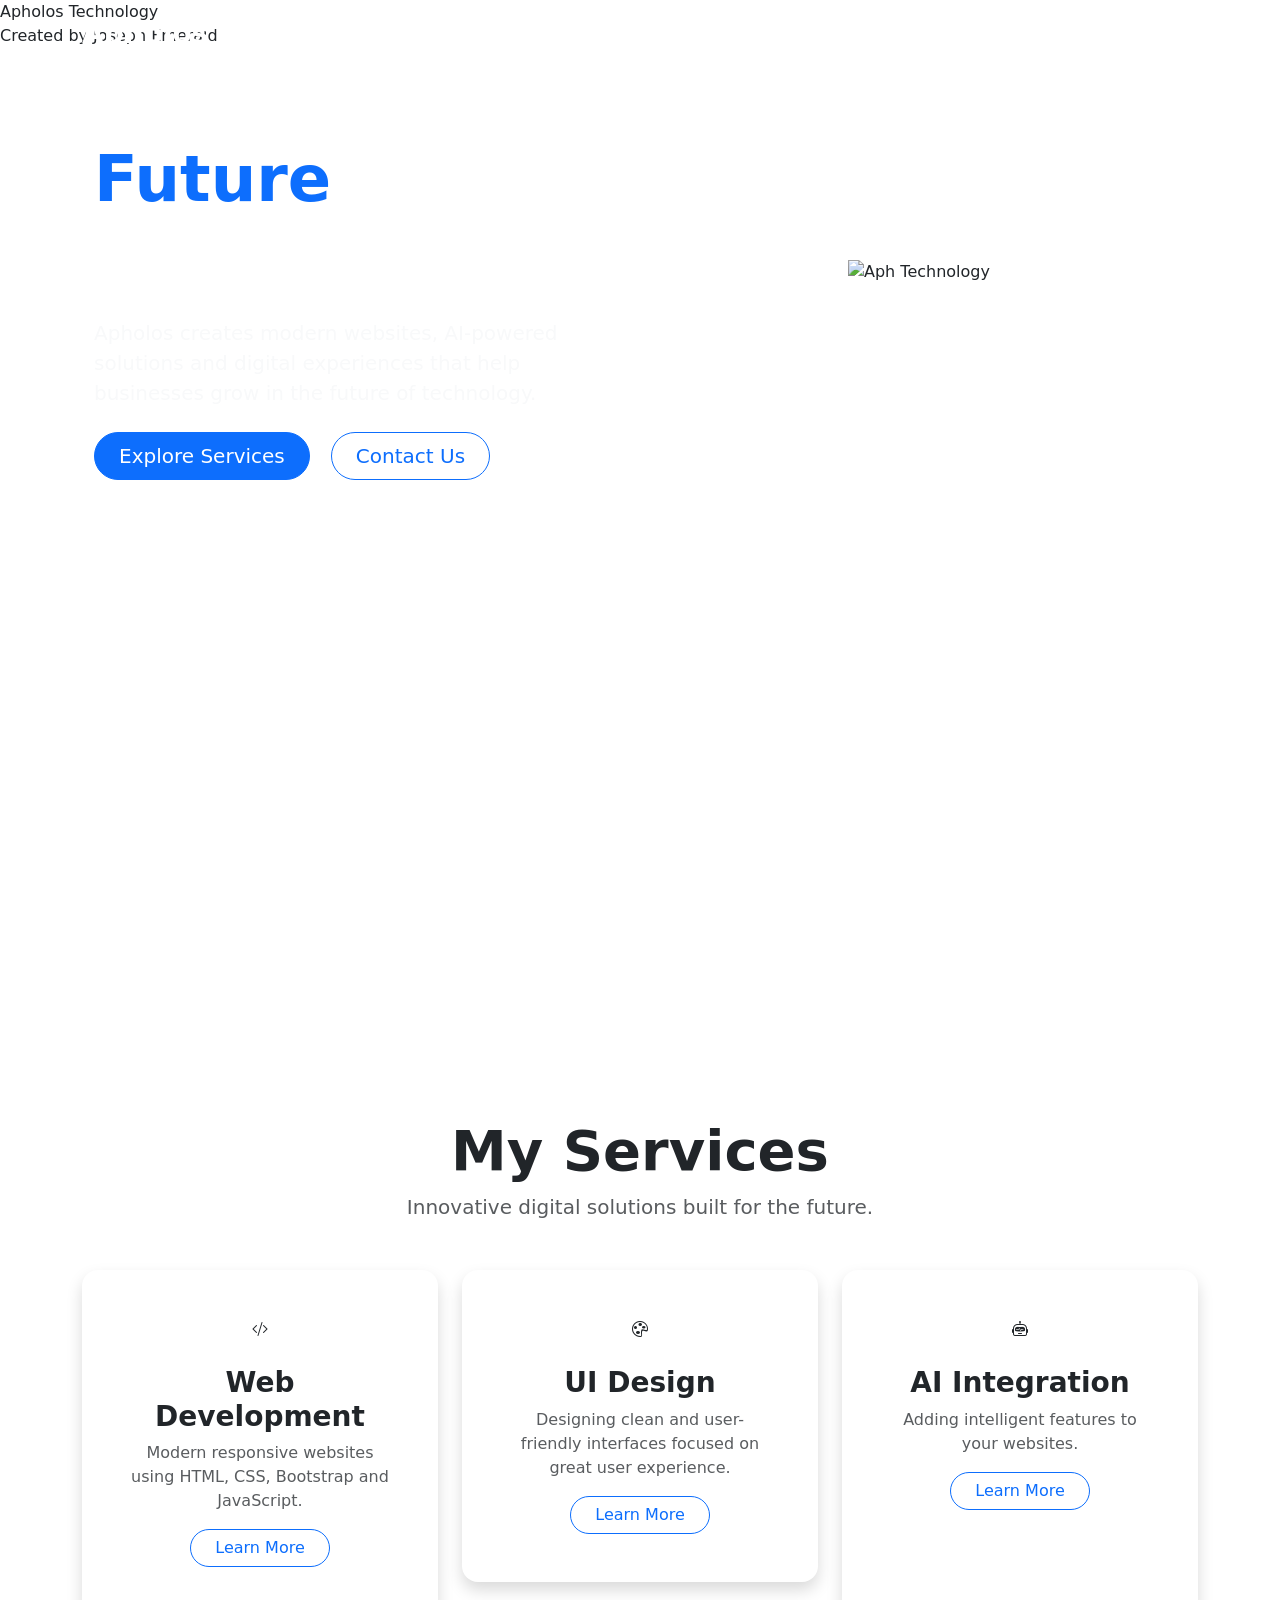
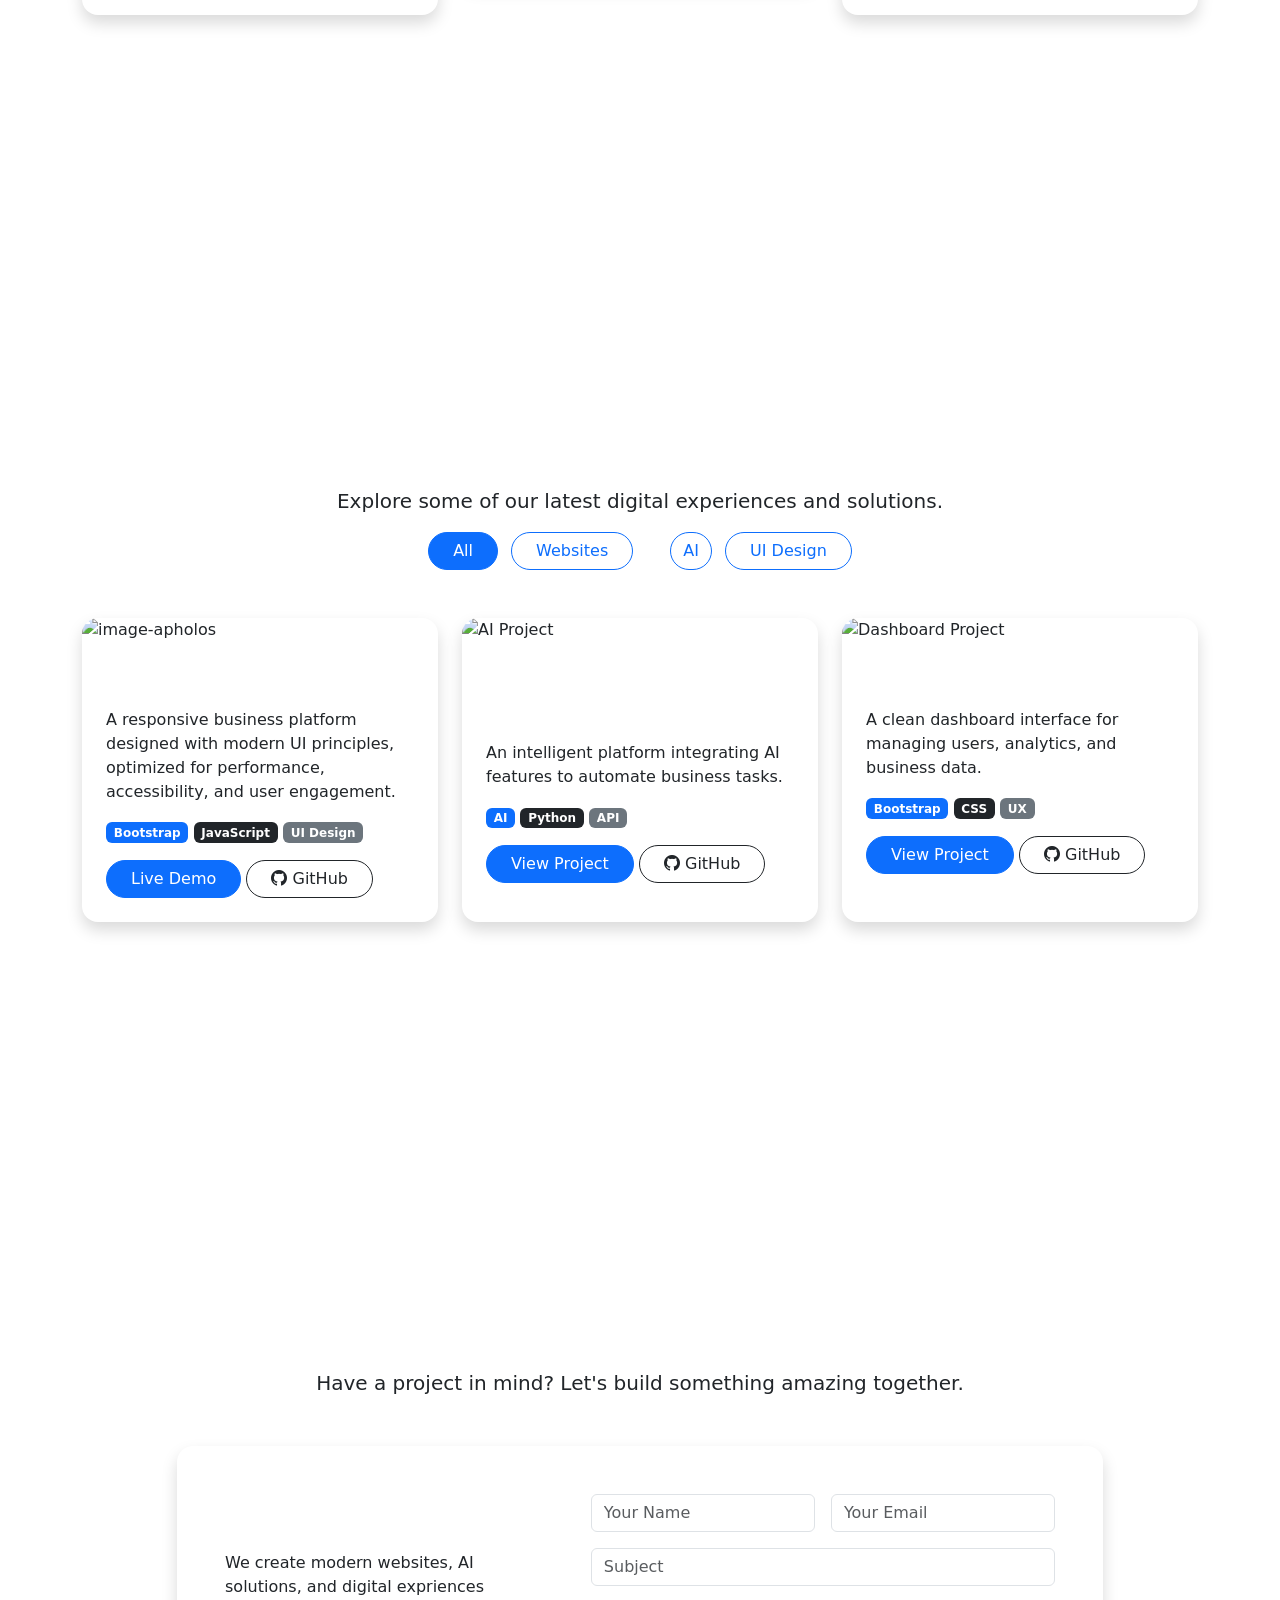
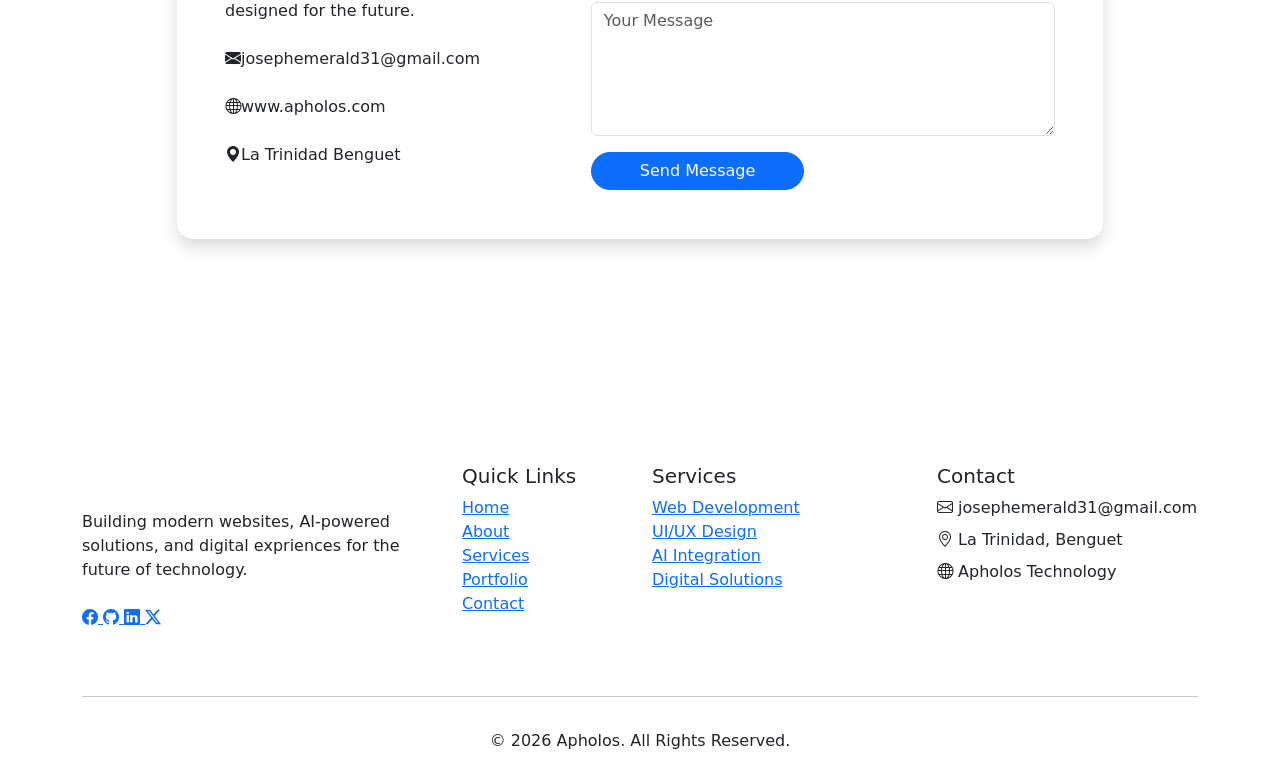
==== index.html @ 014de4d4 "Add initial HTML structure for portfolio website This file contains the complete HTML structure for " ====
<!DOCTYPE html>
<html lang="en">
<head>
    <meta charset="UTF-8">
    <meta name="viewport" content="width=device-width, initial-scale=1.0">
    <title> My Portfolio - Bootstrap </title>
    <link href="https://cdn.jsdelivr.net/npm/bootstrap@5.3.8/dist/css/bootstrap.min.css" rel="stylesheet">
    <link rel="stylesheet" href="https://cdn.jsdelivr.net/npm/bootstrap-icons@1.11.3/font/bootstrap-icons.min.css">
    <link rel="stylesheet" href="css/style.css" type="text/css" />
</head>
<body>

    <div id="preloader">
        <div class="loader-container">
            <div class="loader-logo">
                Apholos Technology
            </div>
            <div class="spinner"></div>
            <p>
                Created by Joseph Emerald
            </p>
        </div>
    </div>
    
    <nav class="navbar navbar-expand-lg navbar-dark fixed-top apholos-nav">
        <div class="container">
            <a class="navbar-brand fw-bold fs-3" href="#">Apholos</a>
            <button class="navbar-toggler" type="button" data-bs-toggle="collapse" data-bs-target="#navBarNav" aria-controls="navBarNav" aria-expanded="false" aria-label="Toggle">
                <span class="navbar-toggler-icon"></span>
            </button> 
            <div class="collapse navbar-collapse" id="navBarNav">
                <ul class="navbar-nav ms-auto align-items-lg-center gap-lg-4">
                    <li class="nav-item">
                        <a class="nav-link" href="#home">
                            Home
                        </a>
                    </li>
                    <li class="nav-item">
                        <a class="nav-link" href="#services">
                            Services
                        </a>
                    </li>
                    <li class="nav-item">
                        <a class="nav-link" href="#portfolio">
                            Portfolio
                        </a>
                    </li>
                    <li class="nav-item">
                        <a class="nav-link" href="#contacts">
                            Contact Us
                        </a>
                    </li>
                    <li class="nav-item">
                        <a class="nav-link disabled" href="#blog">
                            Blog
                        </a>
                    </li>

                </ul>
            </div>
        </div>
    </nav>
    
    <!-- End of navigation html -->

    <section id="home" class="hero-section vh-100">
      <div class="container px-4">
        <div class="row align-items-center h-100 gx-4 gy-5">

            <!-- Hero Text -->

            <div class="col-lg-6 text-white reveal">
                <h1 class="display-3 display-md-2 fw-bold">
                    Building The 
                    <span class="text-primary">Future</span>
                    With Technology
                </h1>

                <p class="lead mt-4 text-light">
                    Apholos creates modern websites, 
                    AI-powered solutions and digital 
                    experiences that help businesses grow in the future of technology. 
                </p>

                <div class="mt-4">
                    <a href="#services" class="btn btn-primary btn-lg rounded-pill px-4 me-lg-3 mb-3 mb-lg-0">
                        Explore Services
                    </a> 
                    
                    <a href="#contact" class="btn btn-outline-primary btn-lg rounded-pill px-4">
                        Contact Us 
                    </a>
                </div>
            </div> 

            <div class="col-lg-6 text-center">
                <img src="img/profile.png" class="img-fluid hero-image reveal delay-2" alt="Aph Technology" />
            </div>
        </div> 
      </div>
    </section>

    <!-- End of hero section html -->

    <section id="services" class="service-section min-vh-100 d-flex align-items-center">
        <div class="container">
        <div class="text-center mb-5">
            <h2 class="display-4 fw-bold"> 
                My Services 
            </h2>

            <p class="lead text-muted">
                Innovative digital solutions built for the future. 
            </p>
        </div>

            <div class="row g-4">
                <div class="col-lg-4 col-md-6">
                    <div class="service-card reveal delay-1 h-100 text-center p-5 shadow rounded-4">
                        <div class="service-icon mb-4">
                            <i class="bi bi-code-slash"></i>
                        </div>
                        <h3 class="fw-bold">Web Development</h3>
                        <p class="text-muted">
                            Modern responsive websites using HTML, CSS, Bootstrap and JavaScript. 
                        </p>
                        <a href="#" class="btn btn-outline-primary rounded-pill px-4">
                            Learn More
                        </a>
                    </div>
                </div>

                <div class="col-lg-4 col-md-6">
                    <div class="service-card reveal delay-2h-100 text-center p-5 shadow rounded-4">
                        <div class="service-icon mb-4">
                              <i class="bi bi-palette"></i>
                        </div>
                        <h3 class="fw-bold">UI Design</h3>
                        <p class="text-muted">
                              Designing clean and user-friendly interfaces
                        focused on great user experience.
                        </p>
                        <a href="#" class="btn btn-outline-primary rounded-pill px-4">
                            Learn More
                        </a>
                    </div>
                </div>

                <div class="col-lg-4 col-md-6">
                    <div class="service-card reveal delay-3 h-100 text-center p-5 shadow rounded-4">
                        <div class="service-icon mb-4">
                              <i class="bi bi-robot"></i>
                        </div>
                        <h3 class="fw-bold">AI Integration</h3>
                        <p class="text-muted">
                            Adding intelligent features to your websites. 
                        </p>
                      <a href="#" class="btn btn-outline-primary rounded-pill px-4">
                        Learn More
                      </a>
                    </div>
                </div>
            </div>
        </div>
    </section>

    <section id="portfolio" class="portfolio-section min-vh-100 d-flex align-items-center py-5">
        <div class="container">
            <div class="text-center mb-5">
                <h2 class="display-4 fw-bold text-white">
                    Our Projects
                </h2>
                <p class="lead portfolio-subtitle">
                    Explore some of our latest digital experiences and solutions. 
                </p>

                <div class="text-center mb-5">
                    <button class="btn btn-primary rounded-pill px-4 me-2">
                        All
                    </button>

                    <button class="btn btn-outline-primary rounded-pill px-4 me-2">
                        Websites
                    </button>

                    <button class="btn btn-outline-primary rounded-pill mx-4 me-2">
                        AI
                    </button>

                    <button class="btn btn-outline-primary rounded-pill px-4">
                        UI Design
                    </button>
                </div>
            </div>

            <div class="row g-4">
                <div class="col-lg-4 col-md-6">
                    <div class="portfolio-card reveal h-100 shadow rounded-4 overflow-hidden">
                        <img src="img/imgone.png" class="img-fluid portfolio-image" alt="image-apholos" />
                        <div class="p-4">
                            <h3 class="fw-bold text-white">
                                Business Website
                            </h3>

                            <p class="portfolio-text">
                                A responsive business platform designed with modern UI principles, optimized for performance, accessibility, and user engagement.
                            </p>

                            <div class="mb-3">
                                <span class="badge bg-primary">
                                    Bootstrap
                                </span>

                                <span class="badge bg-dark">
                                    JavaScript
                                </span>

                                <span class="badge bg-secondary">
                                    UI Design
                                </span>
                            </div>

                            <a href="#" class="btn btn-primary rounded-pill px-4">
                                Live Demo
                            </a>

                            <a href="#" class="btn btn-outline-dark rounded-pill px-4">
                                <i class="bi bi-github"></i>
                                GitHub
                            </a>
                        </div>
                    </div>
                </div>

                <div class="col-lg-4 col-md-6">
                    <div class="portfolio-card reveal h-100 shadow rounded-4 overflow-hidden">
                        <img src="img/imgthree.jpg" class="img-fluid portfolio-image" alt="AI Project" />

                        <div class="p-4">
                            <h3 class="fw-bold text-white">
                                AI Assistant Platform
                            </h3>

                            <p class="portfolio-text">
                                An intelligent platform integrating AI features to automate business tasks.
                            </p>

                            <div class="mb-3">
                                <span class="badge bg-primary">
                                    AI
                                </span>
                                <span class="badge bg-dark">
                                    Python
                                </span>
                                <span class="badge bg-secondary">
                                    API
                                </span>
                            </div>

                            <a href="#" class="btn btn-primary rounded-pill px-4">
                                View Project
                            </a>
                             <a href="#" class="btn btn-outline-dark  rounded-pill px-4">
                                <i class="bi bi-github"></i>
                                GitHub
                            </a>
                        </div>
                    </div>
                </div>

                <div class="col-lg-4 col-md-6">
                    <div class="portfolio-card reveal h-100 shadow rounded-4 overflow-hidden">
                        <img src="img/bg.png" class="img-fluid portfolio-image" alt="Dashboard Project" />
                        
                        <div class="p-4">
                            <h3 class="fw-bold text-white">
                                Admin Dashboard
                            </h3>

                            <p class="portfolio-text">
                                A clean dashboard interface for managing users, analytics, and business data.
                            </p>

                            <div class="mb-3">
                                <span class="badge bg-primary">
                                    Bootstrap
                                </span>

                                <span class="badge bg-dark">
                                    CSS
                                </span>

                                <span class="badge bg-secondary">
                                    UX 
                                </span>
                            </div>

                            <a href="#" class="btn btn-primary rounded-pill px-4">
                                View Project
                            </a>
                             <a href="#" class="btn btn-outline-dark  rounded-pill px-4">
                                <i class="bi bi-github"></i>
                                GitHub
                            </a>
                        </div>
                    </div>
                </div>
            </div>
        </div>
    </section>

    <!-- Ending of portfolio section -->

    <section id="contacts" class="contact-section min-vh-100 d-flex align-items-center py-5">
        <div class="container">
            <div class="text-center mb-5">
                <h2 class="display-4 bold text-white">
                    Contact Us 
                </h2>

                <p class="lead contact-subtitle">
                    Have a project in mind? Let's build something amazing together. 
                </p>
            </div>

            <div class="row justify-content-center">
                <div class="col-lg-10">
                    <div class="contact-card reveal p-4 p-lg-5 rounded-4 shadow">
                        <div class="row g-5">

                            <div class="col-lg-5">
                                <h3 class="fw-bold text-white mb-4">
                                    Get In Touch
                                </h3>

                                <p class="contact-text">
                                    We create modern websites, AI solutions, and digital expriences designed for the future. 
                                </p>

                                <div class="contact-info mt-4">
                                    <div class="d-flex align-items-center mb-4">
                                        <i class="bi bi-envelope-fill"></i>
                                        <span>
                                            josephemerald31@gmail.com
                                        </span>
                                    </div>
                                    <div class="d-flex align-items-center mb-4">
                                        <i class="bi bi-globe"></i>
                                        <span>
                                            www.apholos.com
                                        </span>
                                    </div>

                                    <div class="d-flex align-items-center mb-4">
                                        <i class="bi bi-geo-alt-fill"></i>
                                        <span>
                                            La Trinidad Benguet
                                        </span>
                                    </div>
                                </div>
                            </div>
                            <div class="col-lg-7">
                                <form>
                                    <div class="row g-3">
                                        <div class="col-md-6">
                                            <input type="text" class="form-control" placeholder="Your Name" />
                                        </div>

                                        <div class="col-md-6">
                                            <input type="email" class="form-control" placeholder="Your Email" />
                                        </div>

                                        <div class="col-12">
                                            <input type="text" class="form-control" placeholder="Subject" />
                                        </div>

                                        <div class="col-12">
                                            <textarea class="form-control" rows="5" placeholder="Your Message"></textarea>
                                        </div>

                                        <div class="col-12">
                                            <button class="btn btn-primary rounded-pill px-5">
                                                Send Message
                                            </button>
                                        </div>
                                    </div>
                                </form>
                            </div>

                        </div>
                    </div>
                </div>
            </div>
        </div>
    </section>

    <footer class="footer-section">
        <div class="container">
            <div class="row g-4 py-5">
                <div class="col-lg-4 col-md-6">
                    <h3 class="fw-bold text-white fs-2">
                        Apholos
                    </h3>

                    <p class="footer-text">
                        Building modern websites, AI-powered solutions, and digital expriences for the future of technology. 
                    </p>

                    <div class="social-links mt-4">
                        <a href="#">
                            <i class="bi bi-facebook"></i>
                        </a>

                        <a href="#">
                            <i class="bi bi-github"></i>
                        </a>

                        <a href="#">
                            <i class="bi bi-linkedin"></i>
                        </a>

                        <a href="#">
                            <i class="bi bi-twitter-x"></i>
                        </a>
                    </div>
                </div>

                <div class="col-lg-2 col-md-6">
                    <h5 class="footer-title">
                        Quick Links
                    </h5>

                    <ul class="list-unstyled">
                        <li>
                            <a href="#home">
                                Home
                            </a>
                        </li>
                        <li>
                            <a href="#about">
                                About
                            </a>
                        </li>
                        <li>
                            <a href="#services">
                                Services
                            </a>
                        </li>
                        <li>
                            <a href="#portfolio">
                                Portfolio
                            </a>
                        </li>
                        <li>
                            <a href="#contact">
                                Contact
                            </a>
                        </li>
                    </ul>
                </div>

                <div class="col-lg-3 col-md-6">
                    <h5 class="footer-title">
                        Services
                    </h5>

                    <ul class="list-unstyled">
                     <li>
                        <a href="#">
                            Web Development 
                        </a>
                     </li>

                     <li>
                        <a href="#">
                            UI/UX Design
                        </a>
                     </li>

                     <li>
                        <a href="#">
                            AI Integration
                        </a>
                     </li>

                     <li>
                        <a href="#">
                            Digital Solutions
                        </a>
                     </li>
                    </ul>
                </div>

                <div class="col-lg-3 col-md-6">
                    <h5 class="footer-title">
                        Contact
                    </h5>

                    <p class="footer-text mb-2">
                        <i class="bi bi-envelope"></i>
                        josephemerald31@gmail.com
                    </p>

                    <p class="footer-text mb-2">
                        <i class="bi bi-geo-alt"></i>
                        La Trinidad, Benguet 
                    </p>

                    <p class="footer-text">
                        <i class="bi bi-globe"></i>
                        Apholos Technology
                    </p>
                </div>
            </div>
            <hr class="footer-line">

            <div class="text-center py-3">
                <p class="footer-text mb-0">
                     © 2026 Apholos. All Rights Reserved.
                </p>
            </div>
        </div>
    </footer>

    <script src="https://cdn.jsdelivr.net/npm/bootstrap@5.3.8/dist/js/bootstrap.bundle.min.js"></script>
    <script src="js/script.js"></script>
</body>
</html>
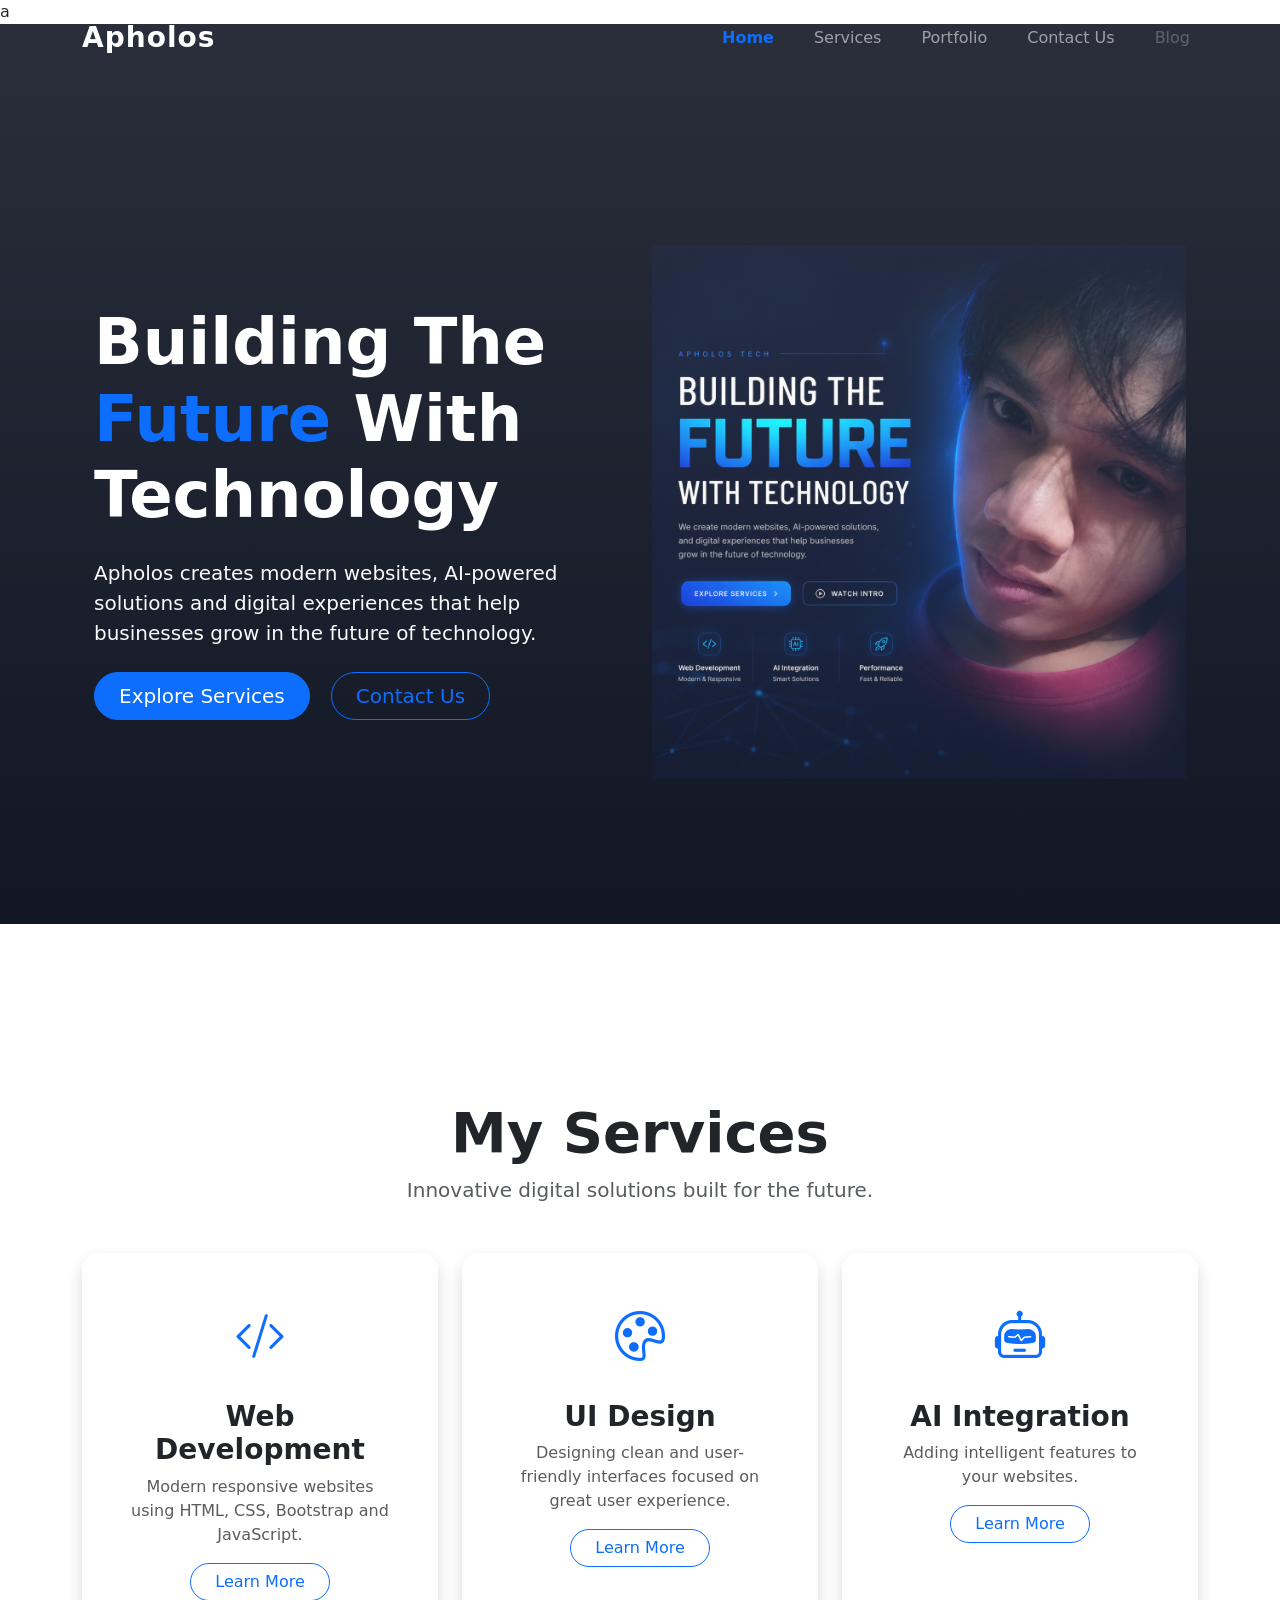
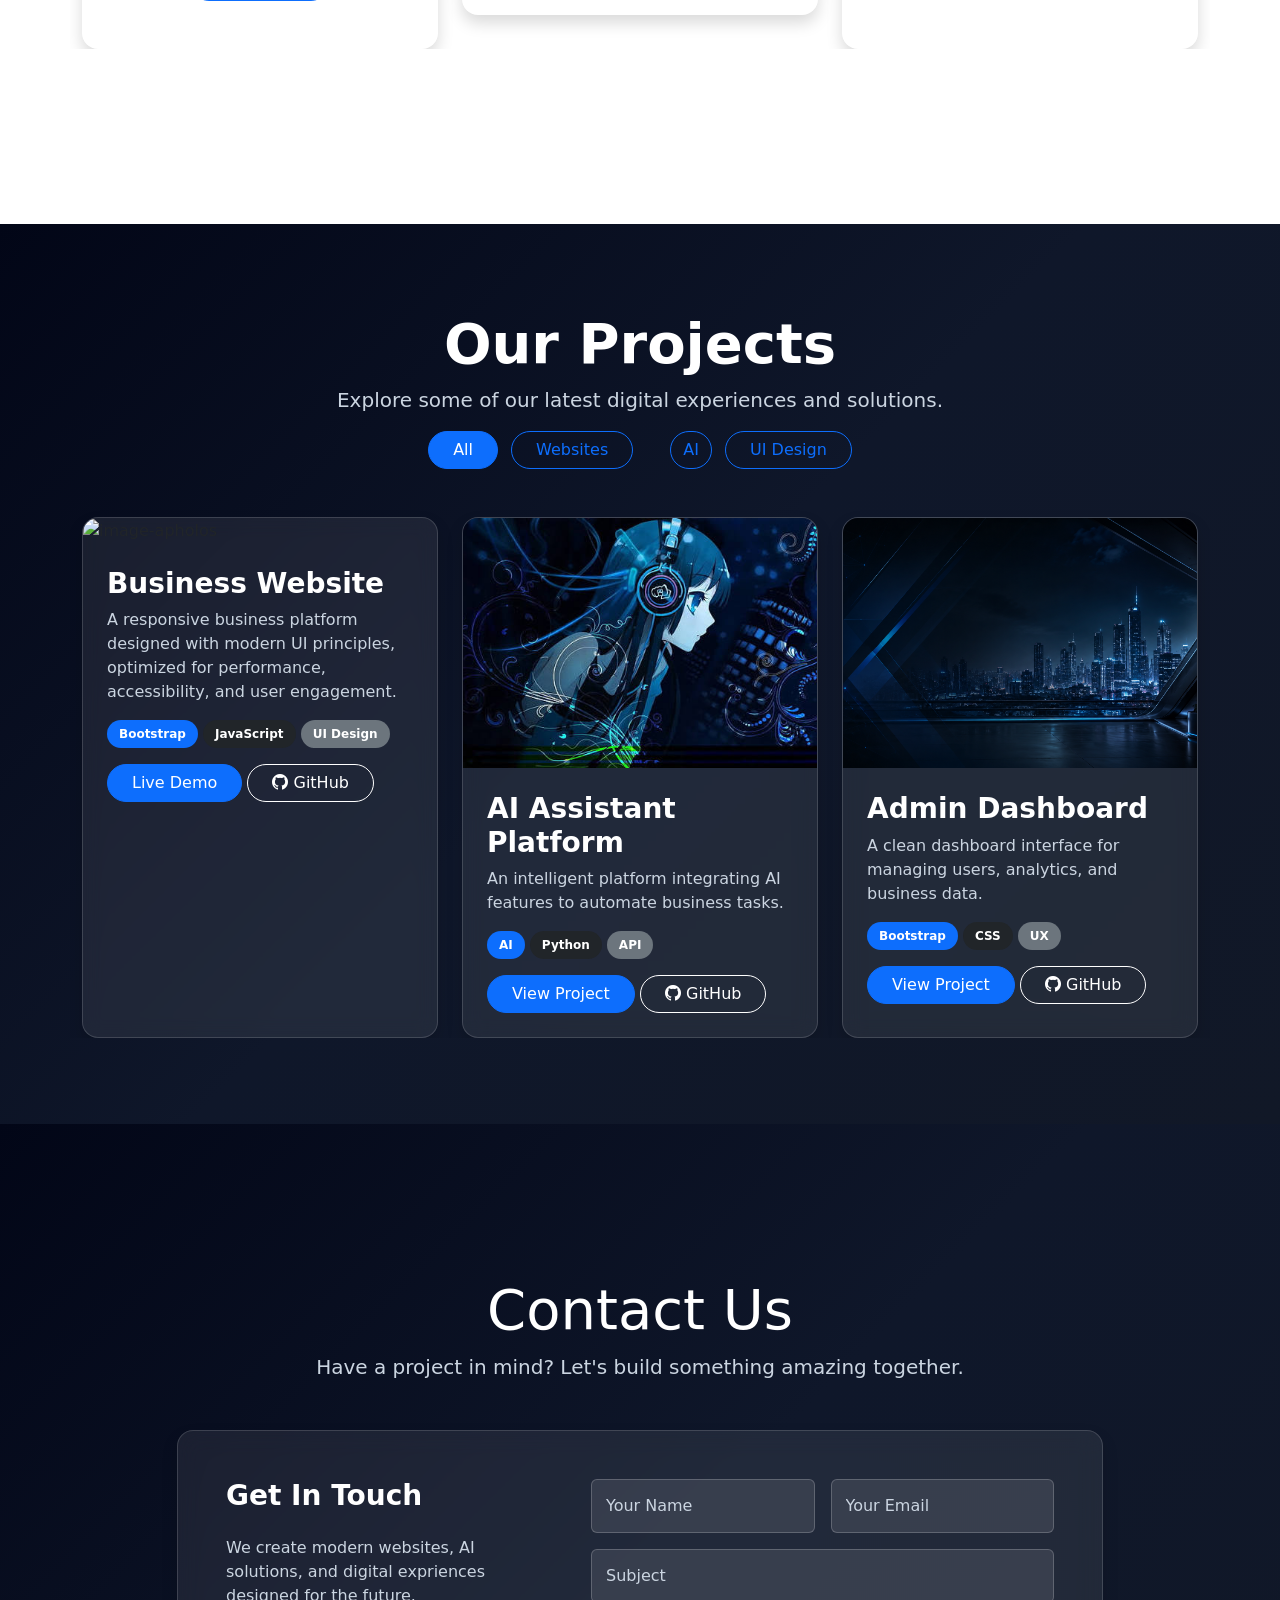
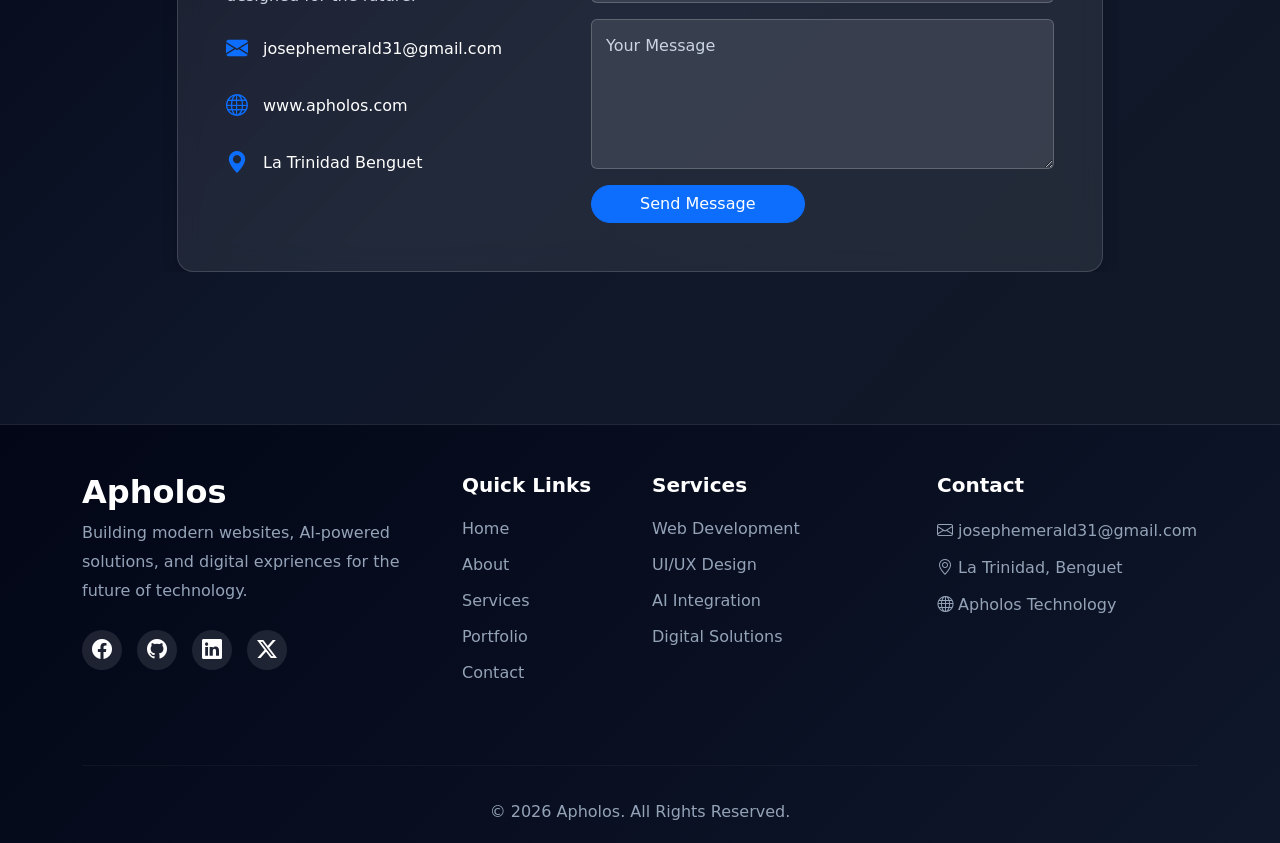
==== commit 974fea70: "Enhance SEO and update contact form fields Updated title and meta tags for SEO and contact form." ====
--- a/index.html
+++ b/index.html
@@ -3,7 +3,25 @@
 <head>
     <meta charset="UTF-8">
     <meta name="viewport" content="width=device-width, initial-scale=1.0">
-    <title> My Portfolio - Bootstrap </title>
+    <title>   Apholos Technology | Web Development, AI Solutions & Digital Experiences </title>
+    <meta name="description" 
+          content="
+          Apholos Technology creates modern websites, AI-powered solutions, 
+          UI designs, and digital experiences that help businesses grow in 
+          the future of technology.
+          ">
+    <meta name="keywords" 
+          content="
+          web developer,
+          website development,
+          Bootstrap developer,
+          AI integration,
+          UI UX design,
+          digital solutions,
+          Apholos Technology,
+          La Trinidad Benguet developer
+          ">
+    <meta name="author" content="Joseph Emerald - Apholos Technology">a
     <link href="https://cdn.jsdelivr.net/npm/bootstrap@5.3.8/dist/css/bootstrap.min.css" rel="stylesheet">
     <link rel="stylesheet" href="https://cdn.jsdelivr.net/npm/bootstrap-icons@1.11.3/font/bootstrap-icons.min.css">
     <link rel="stylesheet" href="css/style.css" type="text/css" />
@@ -87,7 +105,7 @@
                         Explore Services
                     </a> 
                     
-                    <a href="#contact" class="btn btn-outline-primary btn-lg rounded-pill px-4">
+                    <a href="#contacts" class="btn btn-outline-primary btn-lg rounded-pill px-4">
                         Contact Us 
                     </a>
                 </div>
@@ -360,26 +378,26 @@
                                 </div>
                             </div>
                             <div class="col-lg-7">
-                                <form>
+                                <form action="https://formspree.io/f/mjgnkbqk" method="POST">
                                     <div class="row g-3">
                                         <div class="col-md-6">
-                                            <input type="text" class="form-control" placeholder="Your Name" />
+                                            <input type="text" name="name"class="form-control" placeholder="Your Name" required/>
                                         </div>
 
                                         <div class="col-md-6">
-                                            <input type="email" class="form-control" placeholder="Your Email" />
+                                            <input type="email" name="email" class="form-control" placeholder="Your Email" required/>
                                         </div>
 
                                         <div class="col-12">
-                                            <input type="text" class="form-control" placeholder="Subject" />
+                                            <input type="text" name="subject" required class="form-control" placeholder="Subject" />
                                         </div>
 
                                         <div class="col-12">
-                                            <textarea class="form-control" rows="5" placeholder="Your Message"></textarea>
+                                            <textarea name="message" required class="form-control" rows="5" placeholder="Your Message"></textarea>
                                         </div>
 
                                         <div class="col-12">
-                                            <button class="btn btn-primary rounded-pill px-5">
+                                            <button type="submit" class="btn btn-primary rounded-pill px-5">
                                                 Send Message
                                             </button>
                                         </div>
--- a/css/style.css
+++ b/css/style.css
@@ -0,0 +1,460 @@
+*{
+    box-sizing: border-box;
+}
+
+html{
+    scroll-behavior: smooth;
+}
+
+html, body{
+    overflow-x: hidden;
+}
+
+body.loaded{
+    animation: pageFade 0.8s ease;
+}
+
+@keyframes pageFade {
+    from{
+        opacity: 0;
+    }
+
+    to {
+        opacity: 1;
+    }
+}
+
+section {
+    scroll-margin-top: 80px;
+}
+
+/* pre loader */
+
+#preloader{
+    position: fixed;
+    top:0;
+    left:0;
+    width: 100%;
+    height: 100vh;
+      background:
+    linear-gradient(
+        135deg,
+        #020617,
+        #0f172a
+    );
+
+    display: flex;
+    justify-content: center;
+    align-items: center;
+    z-index: 9999;
+    transition: opacity 0.8s ease,
+    visibility 0.8s ease;
+}
+
+.loader-container{
+    text-align: center;
+    color: white;
+}
+
+.loader-logo{
+    font-size: 3rem;
+    font-weight: 700;
+    color: #0d6efd;
+    margin-bottom: 30px;
+    animation: pulse 1.5s infinite;
+}
+
+.spinner{
+    width: 60px;
+    height: 60px;
+    border: 5px solid rgba(255, 255, 255, 0.2);
+      box-shadow:
+    0 0 20px #0d6efd;
+    border-top-color: #0d6efd;
+    border-radius: 50%;
+    margin: auto;
+    animation: spin 1s linear infinite;
+}
+
+.loader-container p{
+    margin-top: 20px;
+    color: #cbd5e1;
+    animation: fadeText 1.5s infinite;
+}
+
+@keyframes fadeText {
+    50%{
+        opacity: 0.5;
+    }
+}
+
+@keyframes spin {
+    from {
+        transform: rotate(0deg);
+    }
+
+    to {
+        transform: rotate(360deg);
+    }
+}
+
+@keyframes pulse {
+    50%{
+        opacity: 0.5;
+    }
+}
+
+#preloader.hide {
+    opacity: 0;
+    visibility: hidden;
+}
+/* pre loader */
+
+.container{
+    overflow:hidden;
+}
+.apholos-nav{
+    height: 76px;
+    background: transparent;
+    transition: all 0.4s ease;
+}
+
+.apholos-nav.scrolled {
+    background: rgba(2, 6, 23, 0.85);
+    backdrop-filter: blur(12px);
+    -webkit-backdrop-filter: blur(12px);
+    border-bottom: 1px solid rgba(255, 255, 255, 0.1);
+    box-shadow: 0 5px 20px rgba(0, 0, 0, 0.2);
+    padding-top: 8px;
+    padding-bottom: 8px;
+}
+
+.navbar-brand{
+    letter-spacing: 1px;
+}
+
+.nav-links{
+    color: #ffffff !important;
+    font-weight: 500;
+    transition: 0.3s ease;
+}
+
+.nav-link:hover{
+    color: #0d6efd !important; 
+}
+
+.nav-link.active {
+    color:#0d6efd !important;
+    font-weight: 600;
+}
+
+.btn-primary{
+    transition: 0.3s ease;
+}
+
+.btn-primary:hover{
+    transform: translateY(-2px);
+}
+
+
+@media(max-width:991px){
+    .navbar-collapse{
+        background:rgba(2,6,23,0.95);
+        backdrop-filter:blur(12px);
+        padding:20px;
+        border-radius:15px;
+    }
+}
+/* End of navigation css */ 
+
+
+.hero-section{
+    height: 100vh;
+    width: 100%;
+    overflow: hidden;
+    padding-top: 76px;
+
+     background:
+    linear-gradient(
+        rgba(5,10,25,0.85),
+        rgba(5,10,25,0.95)
+    ), url('../img/imgone.png');
+
+    background-size: cover;
+    background-position: center;
+
+    display: flex;
+    align-items: center;
+}
+
+.hero-section h1{
+    line-height: 1.2;
+}
+
+.hero-section p{
+    max-width: 550px;
+}
+
+.hero-image{
+    width: 100%;
+    max-width: 550px;
+    mix-blend-mode: screen;
+    animation: float 4s ease-in-out infinite;
+}
+
+@keyframes float{
+    0%{
+        transform: translateY(0px);
+    }
+
+    50% {
+        transform: translateY(-20px);
+    }
+
+    100%{
+        transform: translateY(0px);
+    }
+}
+
+@media(max-width: 768px){
+    .hero-section{
+        text-align: center;
+    }
+
+    .hero-section p{
+        margin: auto;
+    }
+}
+
+/* Hero section ending css */ 
+
+
+.services-section{
+    min-height: 100vh;
+     background: linear-gradient(
+        135deg,
+        #0f172a,
+        #1e293b
+    );
+    color: white;
+}
+
+.service-card {
+    background: white;
+    border:none;
+    backdrop-filter: blur(10px);
+    transition: all 0.3s ease;
+}
+
+.service-card:hover{
+    transform: translateY(-10px);
+}
+
+.service-icon{
+    font-size: 50px;
+    color: #0d6efd;
+}
+
+/* End of service */
+
+.portfolio-section{
+    min-height: 100vh;
+     background:
+    linear-gradient(
+        135deg,
+        #020617,
+        #0f172a,
+        #111827
+    );
+}
+
+.portfolio-subtitle, .portfolio-text {
+    color: #cbd5e1;
+}
+
+.portfolio-image{
+    height:250px;
+    width: 100%;
+    object-fit: cover;
+    transition: 0.4s ease;
+}
+
+.portfolio-card{
+    background: rgba(255,255,255,0.08);
+    backdrop-filter: blur(10px);
+    border:1px solid rgba(255,255,255,0.15);
+    transition: all 0.3s ease;
+}
+
+.portfolio-card:hover{
+    transform: translateY(-10px);
+    border-color:#0d6efd;
+    box-shadow: 0 15px 30px rgba(0,0,0,0.15)!important;
+}
+
+
+
+.portfolio-card:hover .portfolio-image{
+    transform: scale(1.05);
+}
+
+
+.badge{
+    padding: 8px 12px;
+    border-radius: 20px;
+}
+
+.portfolio-card .btn-primary:hover{
+    background: #2563eb;
+}
+
+.portfolio-card .btn-outline-dark {
+    color: white;
+    border-color: white;
+}
+
+.portfolio-card .btn-outline-dark:hover{
+    background: white;
+    color: #020617;
+}
+
+/* Ending of portfolio section */
+
+.contact-section{
+      background:
+    linear-gradient(
+        135deg,
+        #020617,
+        #0f172a,
+        #111827
+    );
+}
+
+.contact-subtitle{
+    color: #cbd5e1;
+}
+
+.contact-card{
+    background:rgba(255,255,255,0.08);
+    backdrop-filter:blur(12px);
+    border:1px solid rgba(255,255,255,0.15);
+}
+
+.contact-text{
+    color: #cbd5e1;
+}
+
+.contact-info i{
+    font-size: 22px;
+    color: #0d6efd;
+    margin-right: 15px;
+}
+
+.contact-info span{
+    color: white;
+}
+
+.form-control {
+    background:rgba(255,255,255, 0.1);
+    border: 1px solid rgba(255,255,255,0.2);
+    color: white;
+    padding: 14px; 
+}
+
+.form-control::placeholder{
+    color: #cbd5e1;
+}
+
+.form-control:focus{
+    background:rgba(255,255,255, 0.12);
+    color: white;
+    border-color: #0d6efd;
+    box-shadow: 0 0 10px rgba(13,110,253,0.5);
+}
+
+.reveal{
+    opacity:0;
+    transform: translateY(50px);
+    transition: opacity 0.8s ease, transform 0.8s ease;
+}
+
+.reveal.active{
+    opacity:1;
+    transform: translateY(0);
+}
+
+.delay-1{
+    transition-delay: 0.2s;
+}
+
+.delay-2{
+    transition-delay: 0.4s;
+}
+
+.delay-3{
+    transition-delay: 0.6s;
+}
+
+/* End of contact section */
+
+.footer-section{
+    background:
+    linear-gradient(
+        135deg,
+        #020617,
+        #0f172a
+    );
+
+    border-top:1px solid rgba(255,255,255,0.1);
+}
+
+.footer-text{
+    color: #94a3b8;
+    line-height: 1.8;
+}
+
+.footer-title {
+    color: white;
+    font-weight: 700;
+    margin-bottom: 20px;
+}
+
+.footer-section ul li {
+    margin-bottom: 12px;
+}
+
+.footer-section ul li a{
+    color: #94a3b8;
+    text-decoration: none;
+    transition: 0.3s;
+}
+
+.footer-section ul li a:hover{
+    color: #0d6efd;
+    padding-left: 5px;
+}
+
+.social-links a{
+    display: inline-flex;
+    align-items: center;
+    justify-content: center;
+    width: 40px;
+    height: 40px;
+    margin-right: 10px;
+    border-radius: 50%;
+    background: rgba(255,255,255,0.1);
+    color: white;
+    font-size: 20px;
+    transition: 0.3s;
+}
+
+.social-links a:hover{
+    background: #0d6efd;
+    transform: translateY(-5px);
+}
+
+.footer-line {
+    border-color: rgba(255,255,255,0.15);
+}
+
+/* Ending of footer section */
